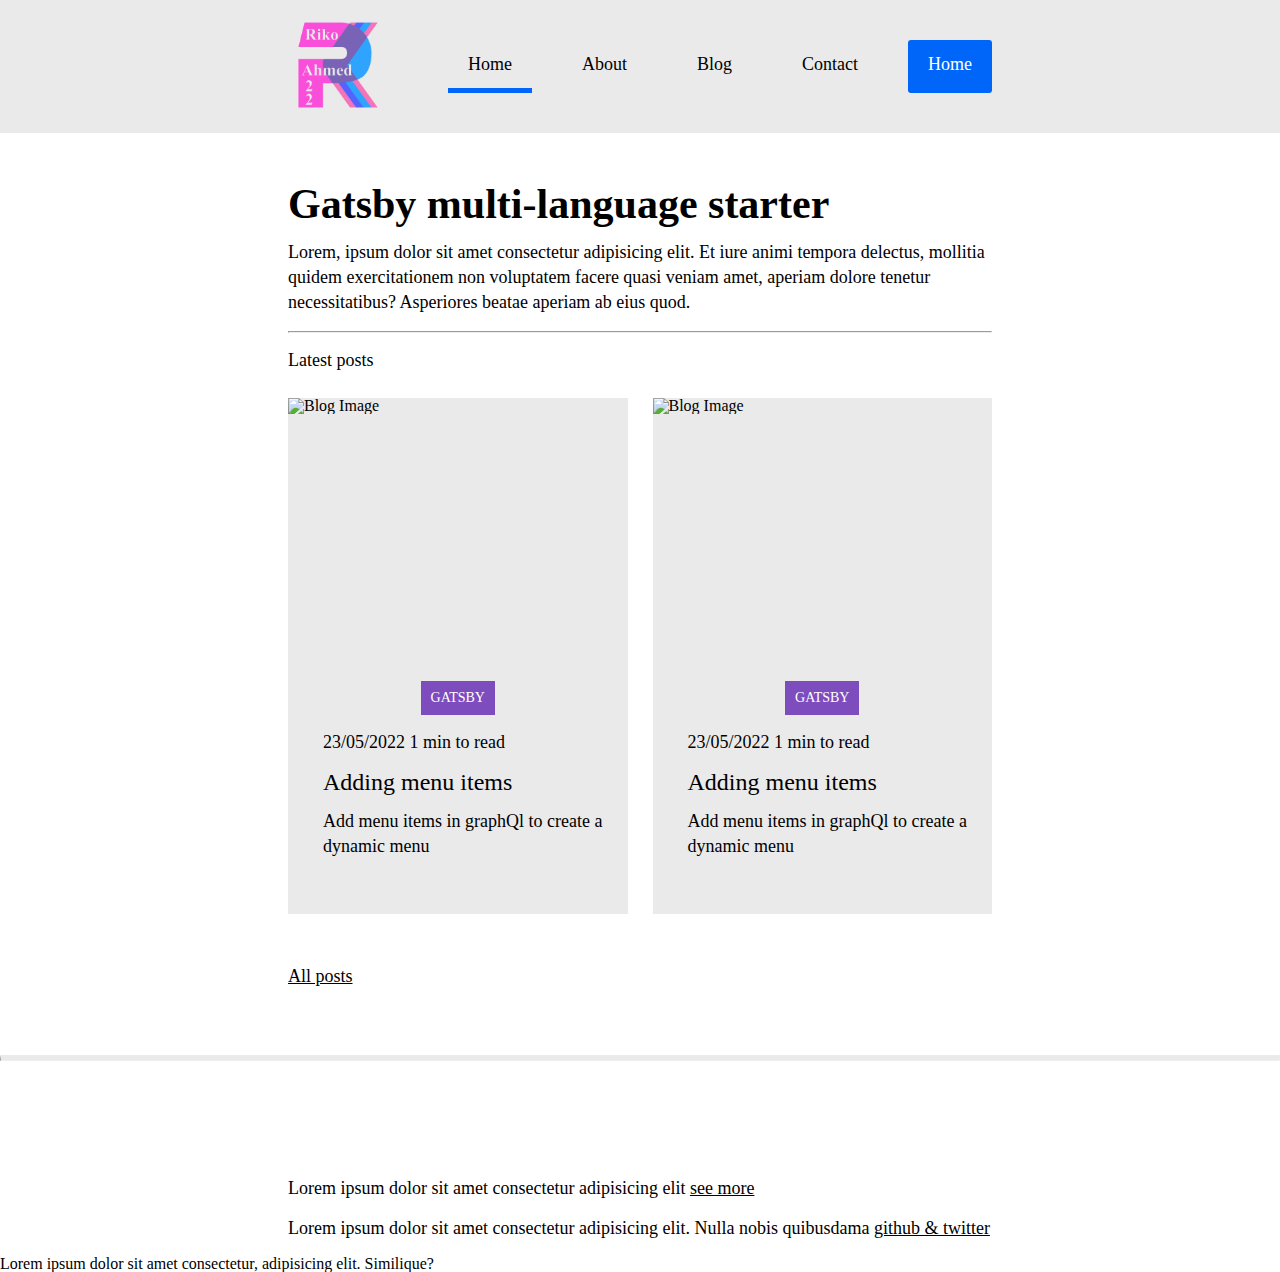
==== index.html @ aefb8d04 "first commit" ====
<!DOCTYPE html>
<html lang="en">
<head>
  <meta charset="UTF-8">
  <meta http-equiv="X-UA-Compatible" content="IE=edge">
  <meta name="viewport" content="width=device-width, initial-scale=1.0">
  <script src="https://kit.fontawesome.com/60182683ba.js" crossorigin="anonymous"></script>
  <link rel="stylesheet" href="iceberg-reset.css">
  <link rel="stylesheet" href="icebreg.css">
  <title>Iceberg Home</title>
</head>
<body>
  <nav>
      <div class="container nav-container">
        <div class="brand-logo">
          <a href="iceberg.html"><img src="Images/RK-logo-small.png" alt="Brand LOgo"></a>
        </div>
        <div class="nav-items">
          <ul>
            <li class="active"><a href="index.html">Home</a></li>
            <li><a href="about.html">About</a></li>
            <li><a href="blog.html">Blog</a></li>
            <li><a href="contact.html">Contact</a></li>
            <li class="btn"><a href="index.html">Home</a></li>
          </ul>
        </div>
      </div>
  </nav>
  <!-- Main content area-->
  <main class="container">
    <h2>Gatsby multi-language starter</h2>
    <p>Lorem, ipsum dolor sit amet consectetur adipisicing elit. Et iure animi tempora delectus, mollitia quidem exercitationem non voluptatem facere quasi veniam amet, aperiam dolore tenetur necessitatibus? Asperiores beatae aperiam ab eius quod.</p>
    <hr class="home">
    <p class="latest-post">Latest posts</p>
    <div class="blog-cards">
      <a href="blog-item.html" class="blog-cards-link">
          <div class="blog-cards-items">
            <div class="blog-image">
              <img src="https://picsum.photos/600" alt="Blog Image">
            </div>
            <div class="blog-tag-items">
              <div class="blog-tag">
                Gatsby
              </div>
            </div>
            <div class="card-contat">
              <p class="small">
                23/05/2022
                <span>
                  <i class="fas fa-circle"></i>
                </span>
                1 min to read
              </p>
              <h3 class="card-title">Adding menu items</h3>
              <p class="card-text">Add menu items in graphQl to create a dynamic menu</p>
            </div>
          </div>
        </a>

        <a href="blog-item.html" class="blog-cards-link">
          <div class="blog-cards-items">
            <div class="blog-image">
              <img src="https://picsum.photos/600" alt="Blog Image">
            </div>
            <div class="blog-tag-items">
              <div class="blog-tag">
                Gatsby
              </div>
            </div>
            <div class="card-contat">
              <p class="small">
                23/05/2022
                <span>
                  <i class="fas fa-circle"></i>
                </span>
                1 min to read
              </p>
              <h3 class="card-title">Adding menu items</h3>
              <p class="card-text">Add menu items in graphQl to create a dynamic menu</p>
            </div>
          </div>
        </a>
    </div>
    <p class="all-posts">
      <a href="blog-item.html">All posts </a>
    </p>
  </main>
  <!-- Footer content area-->
  <hr class="footer">
  <footer class="container">
    <div class="icon">
      <a href="https://github.com/Riko-Mia" target="_blank">
        <span>
          <i class="fab fa-github"></i>
        </span>
      </a>
      <a href="https://www.facebook.com/md.riko.ahmed" target="_blank">
        <span>
          <i class="fab fa-twitter"></i>
        </span>
      </a>
      <p>Lorem ipsum dolor sit amet consectetur adipisicing elit <a href="#">see more</a></p>
      <p>Lorem ipsum dolor sit amet consectetur adipisicing elit. Nulla nobis quibusdama <a href="#">github & twitter</a>
      </p>
    </div>
  </footer>
  <h1>Lorem ipsum dolor sit amet consectetur, adipisicing elit. Similique?</h1>
</body>
</html>
---- icebreg.css ----
*{
 margin: 0;
  box-sizing: border-box;
}
body{
  width: 100vw;
  min-height: 100vh;
}
.container{
  width: 55%;
  margin: 0px auto;
}
a{
  color: black;
}
p{
  line-height: 1.4;
  color: black;
  font-size: 18px;
  margin: 15px 0px;
}
h2{
  font-size: 42px;
  color: #000;
  font-weight: 600;
}
/* nav start */
nav{
  background-color: #eaeaea;
}
.nav-container{
  display: flex;
  align-items: center;
  padding: 15px 0;
}
.brand-logo{
  width:100px;
}
.brand-logo img{
  width: 100%;
  height: auto;
}
.nav-items{
  margin-left: auto;
}
.nav-items ul{
  display: flex;
}
.nav-items li{
  display: flex;
  margin-left: 30px;
  padding: 15px 20px;
}
.nav-items li:hover{
  border-bottom: 5px solid #0066f9;
}
.nav-items a{
  text-decoration: none;
  font-size: 18px;
  color: black;
}
.active{
  border-bottom: 5px solid #0066f9;
}
.btn{
  background-color: #0066f9;
  border-radius: 3px;
}
.btn a{
  color: white;
}
/* nav end */

/* footer start */
.footer{
  border-top: 5px solid #eaeaea;
}
.icon span{
  margin-right: 15px;
  margin-top: 50px;
}
.icon i{
  color: #0066f9;
  font-size: 50px;
}
footer{
  padding-top: 50px;
}



/* footer end */

/* Main content start */
main{
  padding: 50px 0;
}
hr .home{
  margin: 25px 0;
}
.blog-cards{
  display: grid;
  grid-template-columns: 1fr 1fr;
  gap:25px;
  margin-top: 25px;
}
.blog-cards-items{
  width: 100%;
  overflow: hidden;
  background-color: #eaeaea;
}
.blog-image{
  width: 100%;
  height: 300px;
  max-height: 300px;
}
.blog-image img{
  width: 100%;
  height: 100%;
  object-fit: cover;
  object-position: center;
}
.blog-tag-items{
  width: 100%;
  display: flex;
  justify-content: center;
}
.blog-tag{
  padding: 10px;
  background-color: #7d4cbd;
  color: #fff;
  text-transform: uppercase;
  font-size: 14px;
  font-weight: 600px;
  margin-top: -17px;
}
.card-contat{
  padding: 0 25px 40px 35px;
}

.small i{
  font-size: 4px;
}
.card-title{
  font-size: 24px;
  margin-top: 10px;
}
.all-posts{
  margin-top: 50px;
}
.blog-cards .blog-cards-link{
  text-decoration: none;
}




/* Main content end */

/* contact page start */
.form-container{
  margin-top: 50px;
}
.form-group{
  width: 100%;
  margin-top: 25px;

}
.form-group label{
  display: block;
  font-size: 18px;
  font-weight: 500px;
}
.form-input-field{
  margin-top: 10px;
  width: 100%;
  padding: 15px 15px;
  border: 1px solid #eaeaea;
  outline: none;
  border-radius: 3px;
  font-size: 16px;
}
.form-textarea{
  margin-top: 10px;
  width: 100%;
  padding: 15px 15px;
  border: 1px solid #eaeaea;
  outline: none;
  border-radius: 3px;
  font-size: 16px;
  resize: none;
  font-family:'Gill Sans';
}
.form-submit-button{
  padding: 10px 30px;
  border: none;
  background-color: #0066f9;
  color: #fff;
  font-size: 16px;
  text-transform: uppercase;
  letter-spacing: 2px;
  font-weight: 600px;
  border-radius: 3px;
  cursor: pointer;
}
/* contact page end */

/* Blog Items start */

.blog-details h1{
  font-size: 36px;
  margin: 12px 0;
}
.blog-details h2{
  font-size: 28px;
  margin: 12px 0;
}
.blog-details h3{
  font-size: 24px;
  margin: 12px 0;
}
.blog-details p{
  font-size: 16px;
  height: 1.5;
}
.blog-details img{
  width: 100%;
  height: auto;
  margin: 12px 0;
}

.blog-details .title{
  font-size: 42px;
  margin: 30px 0;
}




/* Blog Items end */
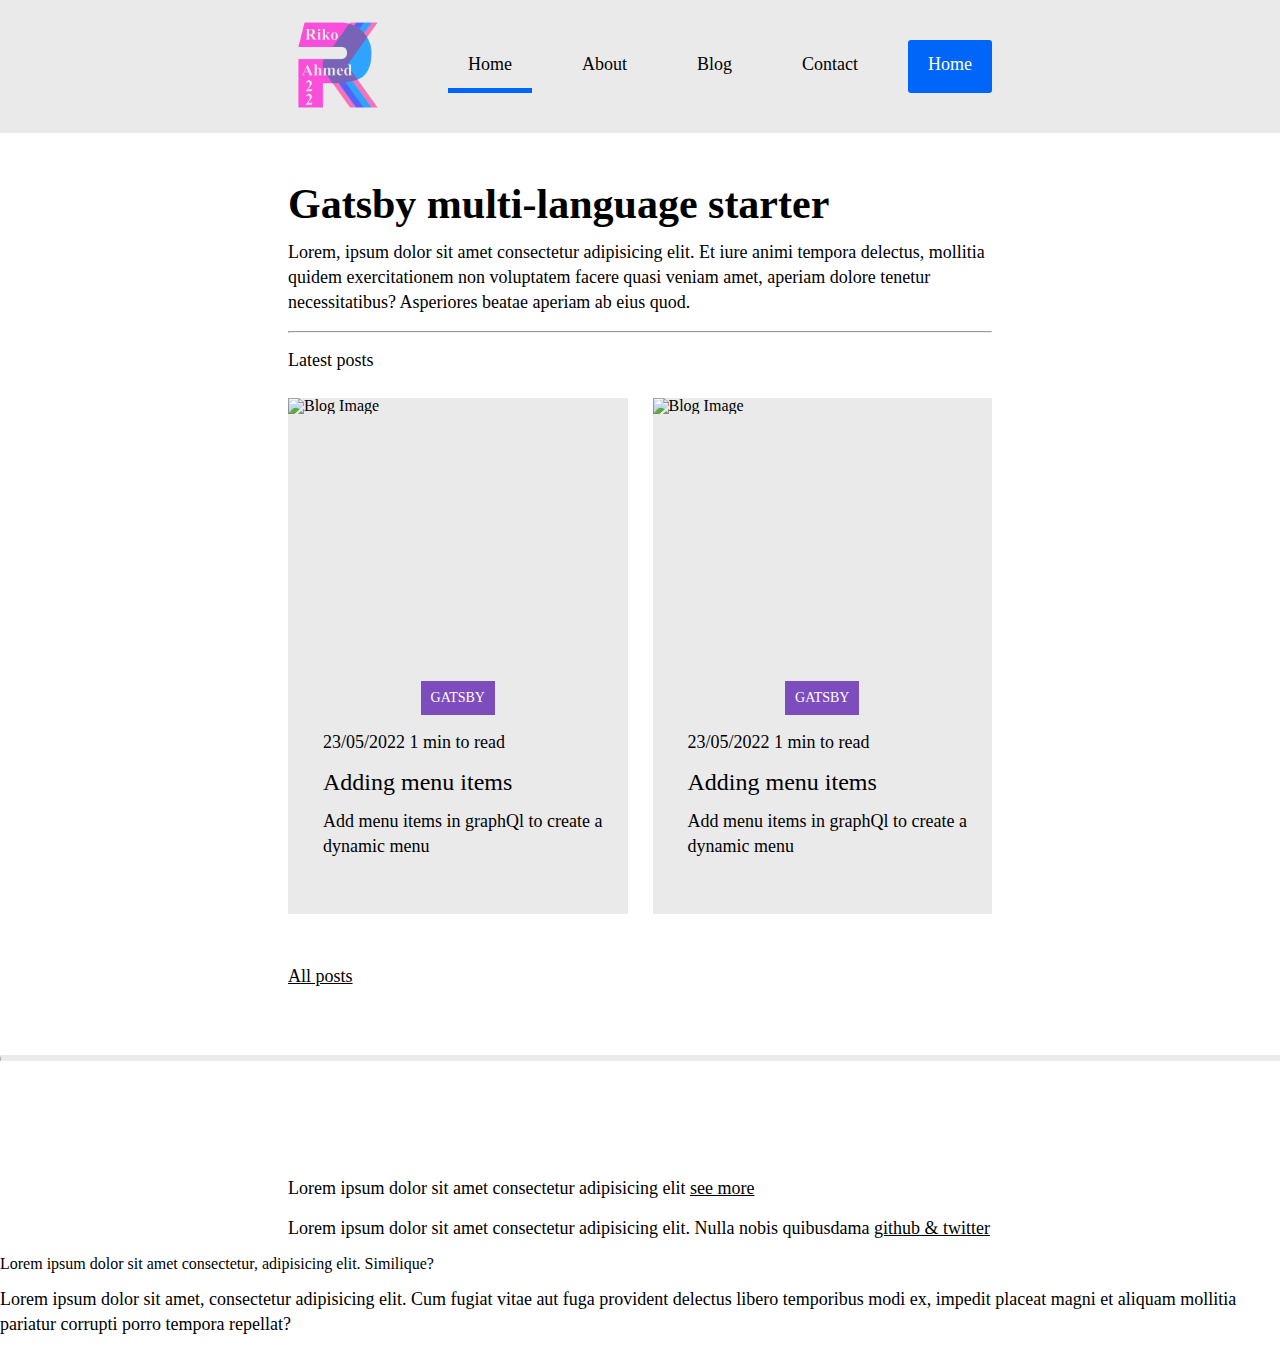
==== commit 9fc3d67c: "3rd div/p" ====
--- a/index.html
+++ b/index.html
@@ -105,6 +105,9 @@
     </div>
   </footer>
   <h1>Lorem ipsum dolor sit amet consectetur, adipisicing elit. Similique?</h1>
+  <div class="div-footer">
+    <p>Lorem ipsum dolor sit amet, consectetur adipisicing elit. Cum fugiat vitae aut fuga provident delectus libero temporibus modi ex, impedit placeat magni et aliquam mollitia pariatur corrupti porro tempora repellat?</p>
+  </div>
 </body>
 </html>
 
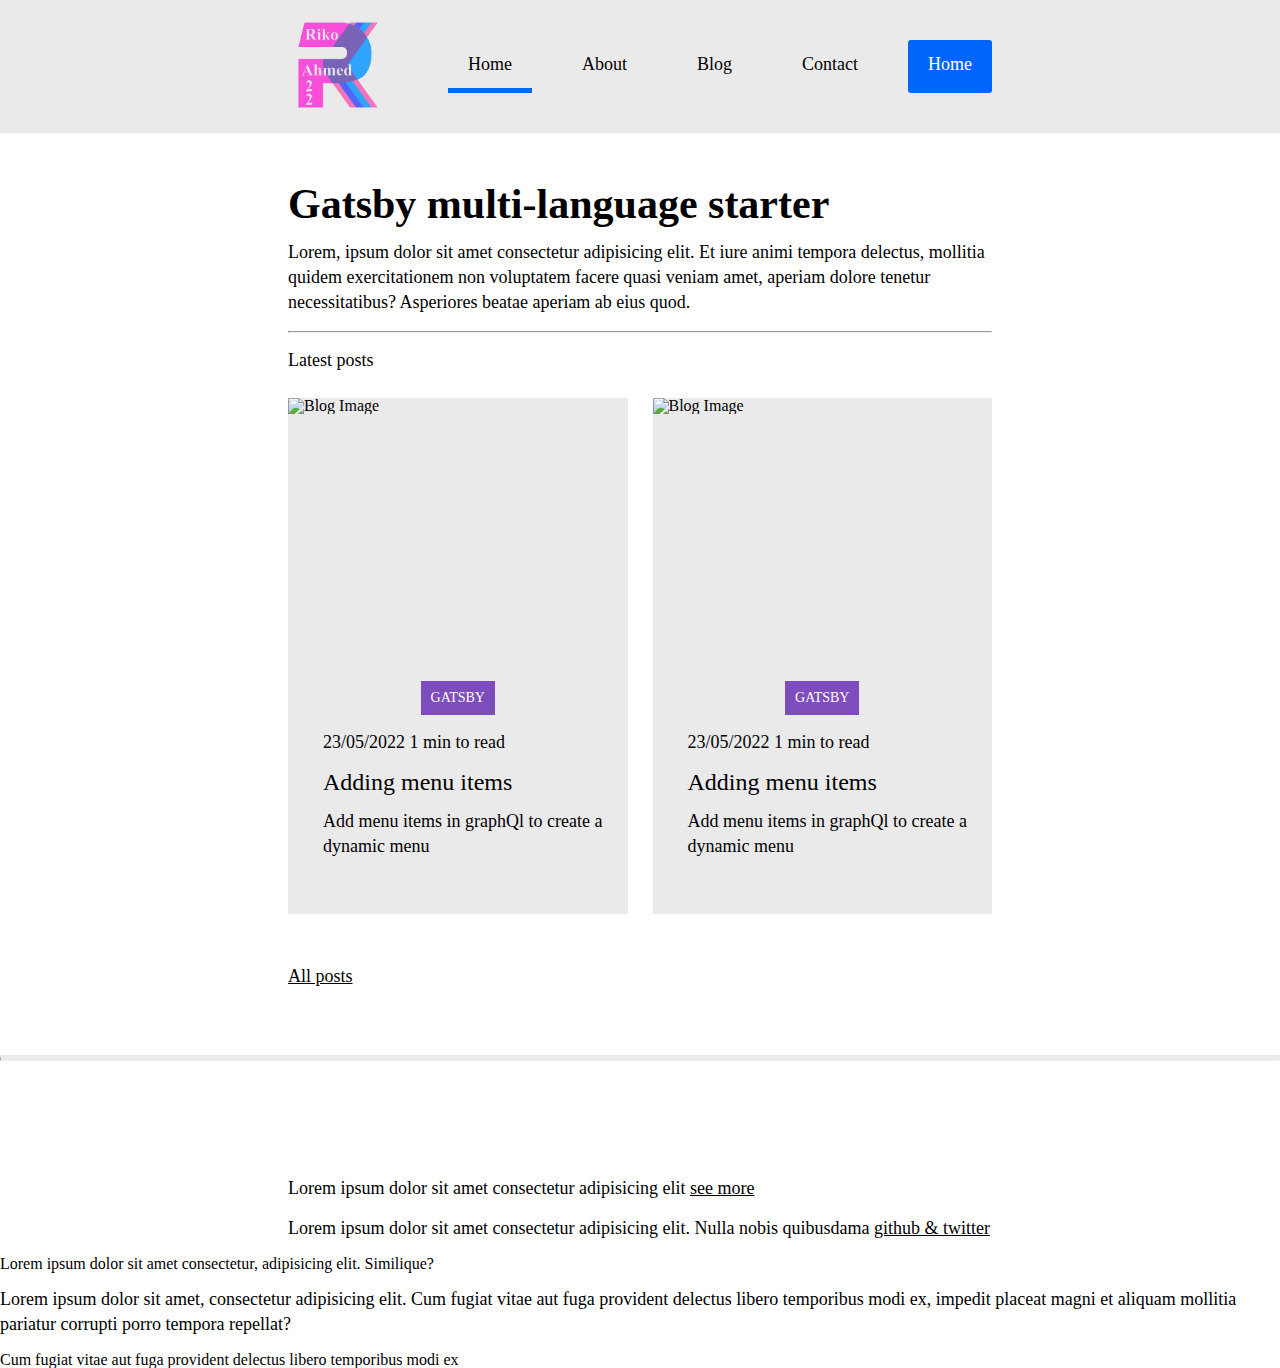
==== commit db3d51c2: "Update index.html" ====
--- a/index.html
+++ b/index.html
@@ -107,6 +107,7 @@
   <h1>Lorem ipsum dolor sit amet consectetur, adipisicing elit. Similique?</h1>
   <div class="div-footer">
     <p>Lorem ipsum dolor sit amet, consectetur adipisicing elit. Cum fugiat vitae aut fuga provident delectus libero temporibus modi ex, impedit placeat magni et aliquam mollitia pariatur corrupti porro tempora repellat?</p>
+    <h1>Cum fugiat vitae aut fuga provident delectus libero temporibus modi ex</h1>
   </div>
 </body>
 </html>
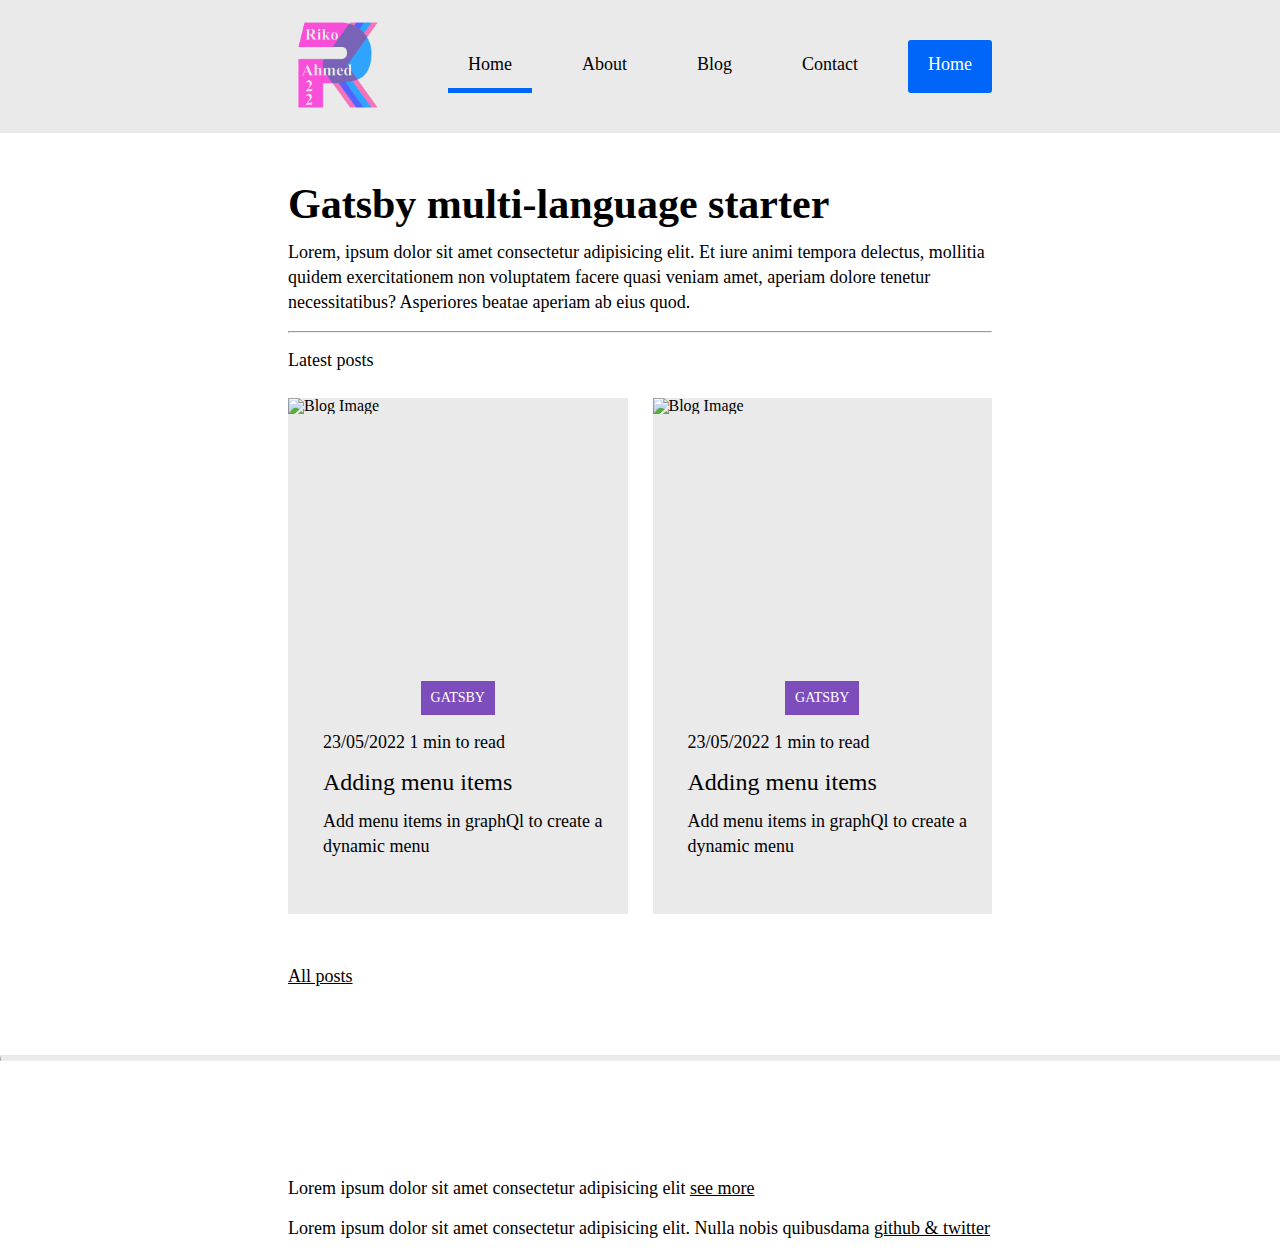
==== commit 5b523c59: "Finaly complet" ====
--- a/index.html
+++ b/index.html
@@ -104,11 +104,6 @@
       </p>
     </div>
   </footer>
-  <h1>Lorem ipsum dolor sit amet consectetur, adipisicing elit. Similique?</h1>
-  <div class="div-footer">
-    <p>Lorem ipsum dolor sit amet, consectetur adipisicing elit. Cum fugiat vitae aut fuga provident delectus libero temporibus modi ex, impedit placeat magni et aliquam mollitia pariatur corrupti porro tempora repellat?</p>
-    <h1>Cum fugiat vitae aut fuga provident delectus libero temporibus modi ex</h1>
-  </div>
 </body>
 </html>
 
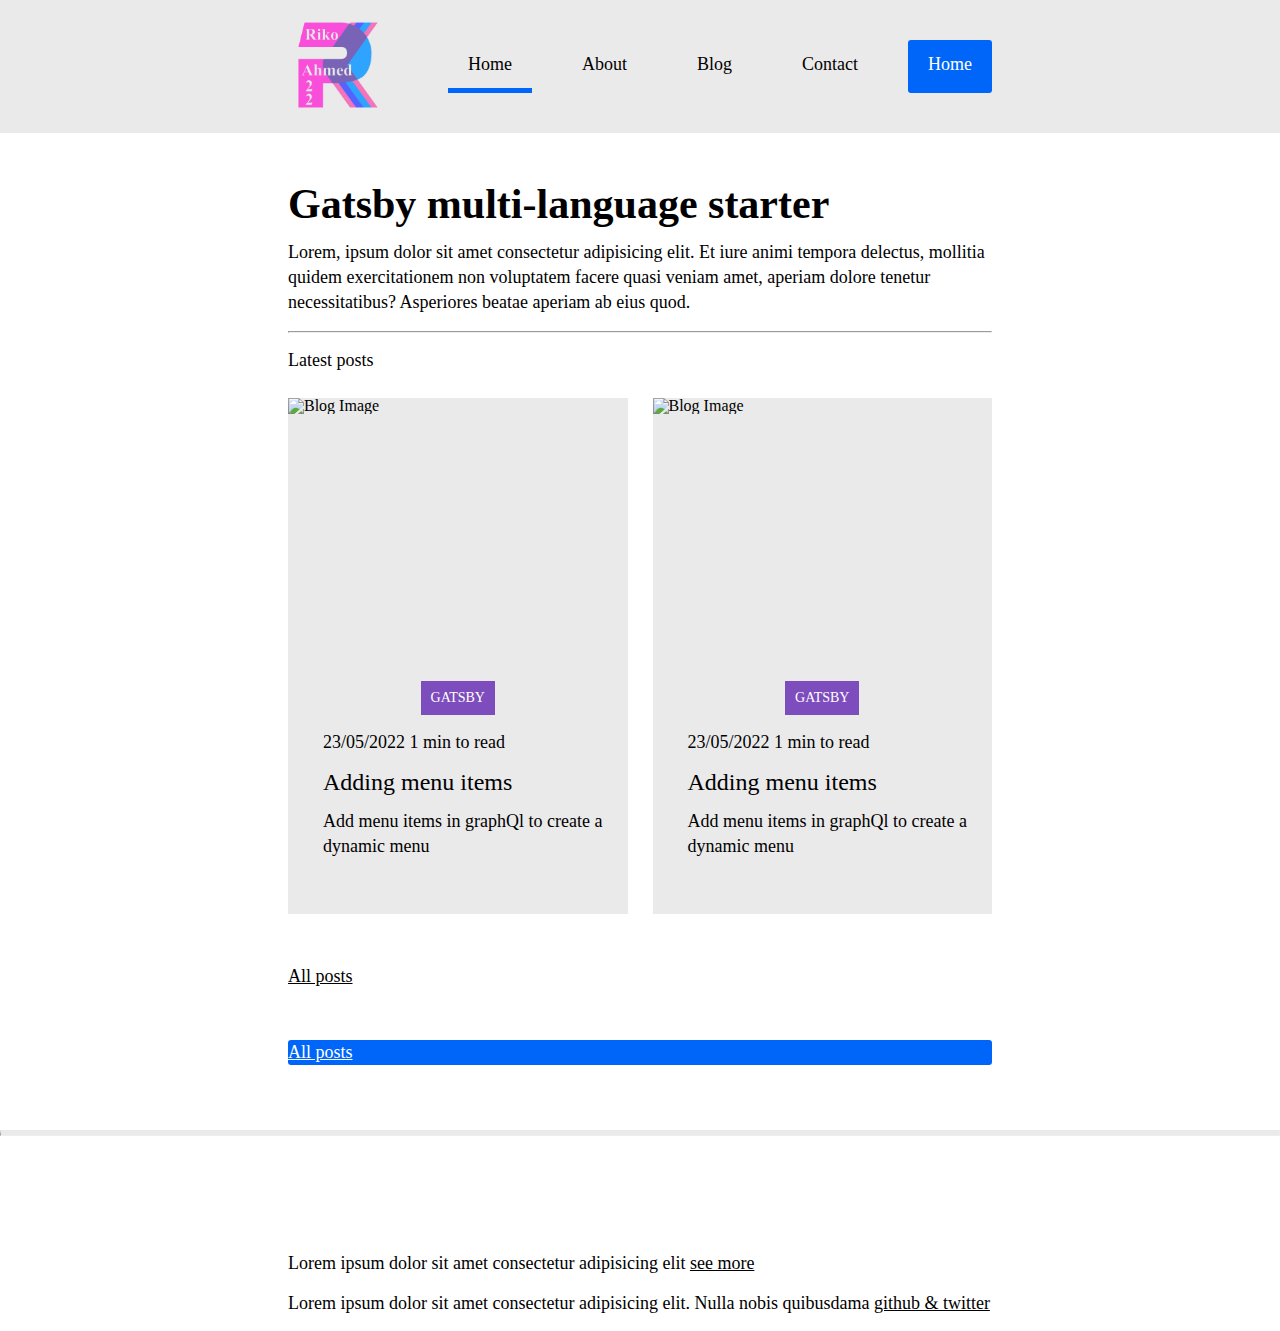
==== commit 631572c3: "footer all post add" ====
--- a/index.html
+++ b/index.html
@@ -84,6 +84,13 @@
     <p class="all-posts">
       <a href="blog-item.html">All posts </a>
     </p>
+
+    <div class="btn bttn">
+      <p class="all-posts">
+        <a href="blog-item.html">All posts </a>
+        
+      </p>
+    </div>
   </main>
   <!-- Footer content area-->
   <hr class="footer">
